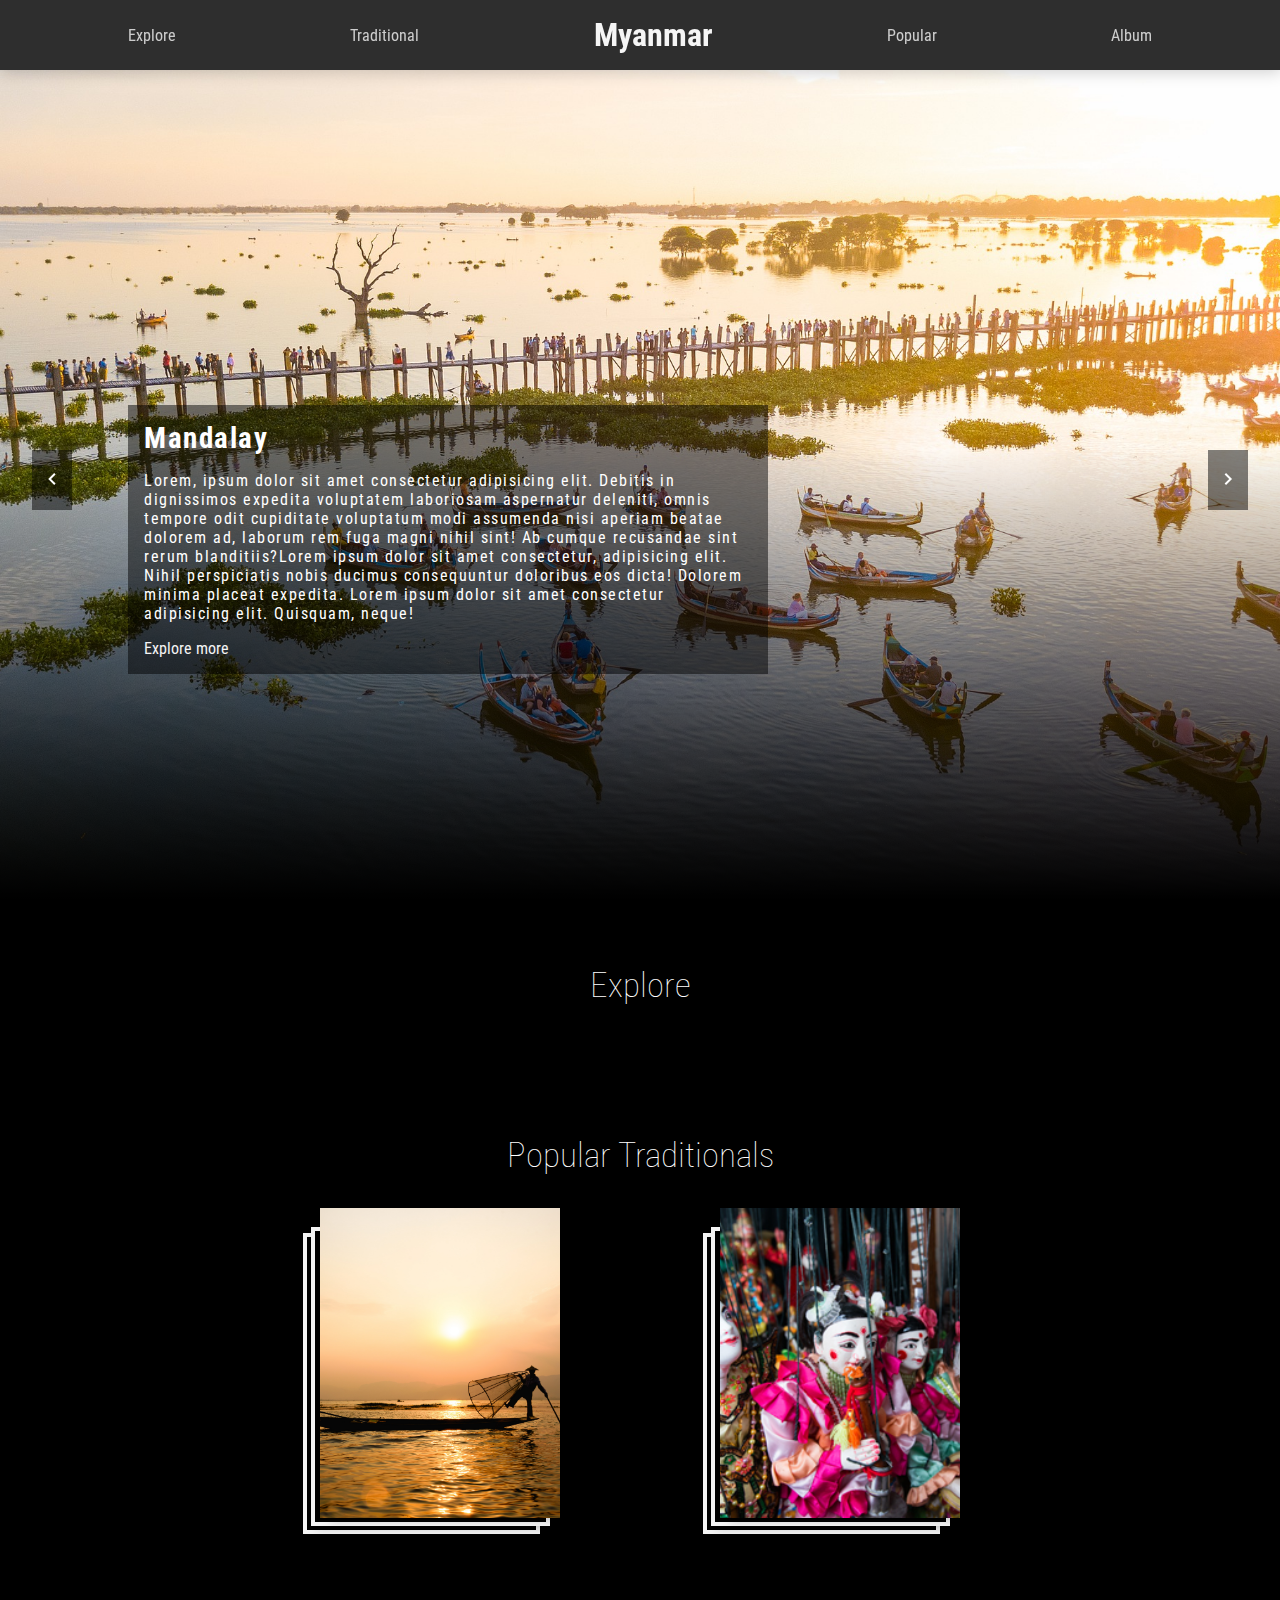
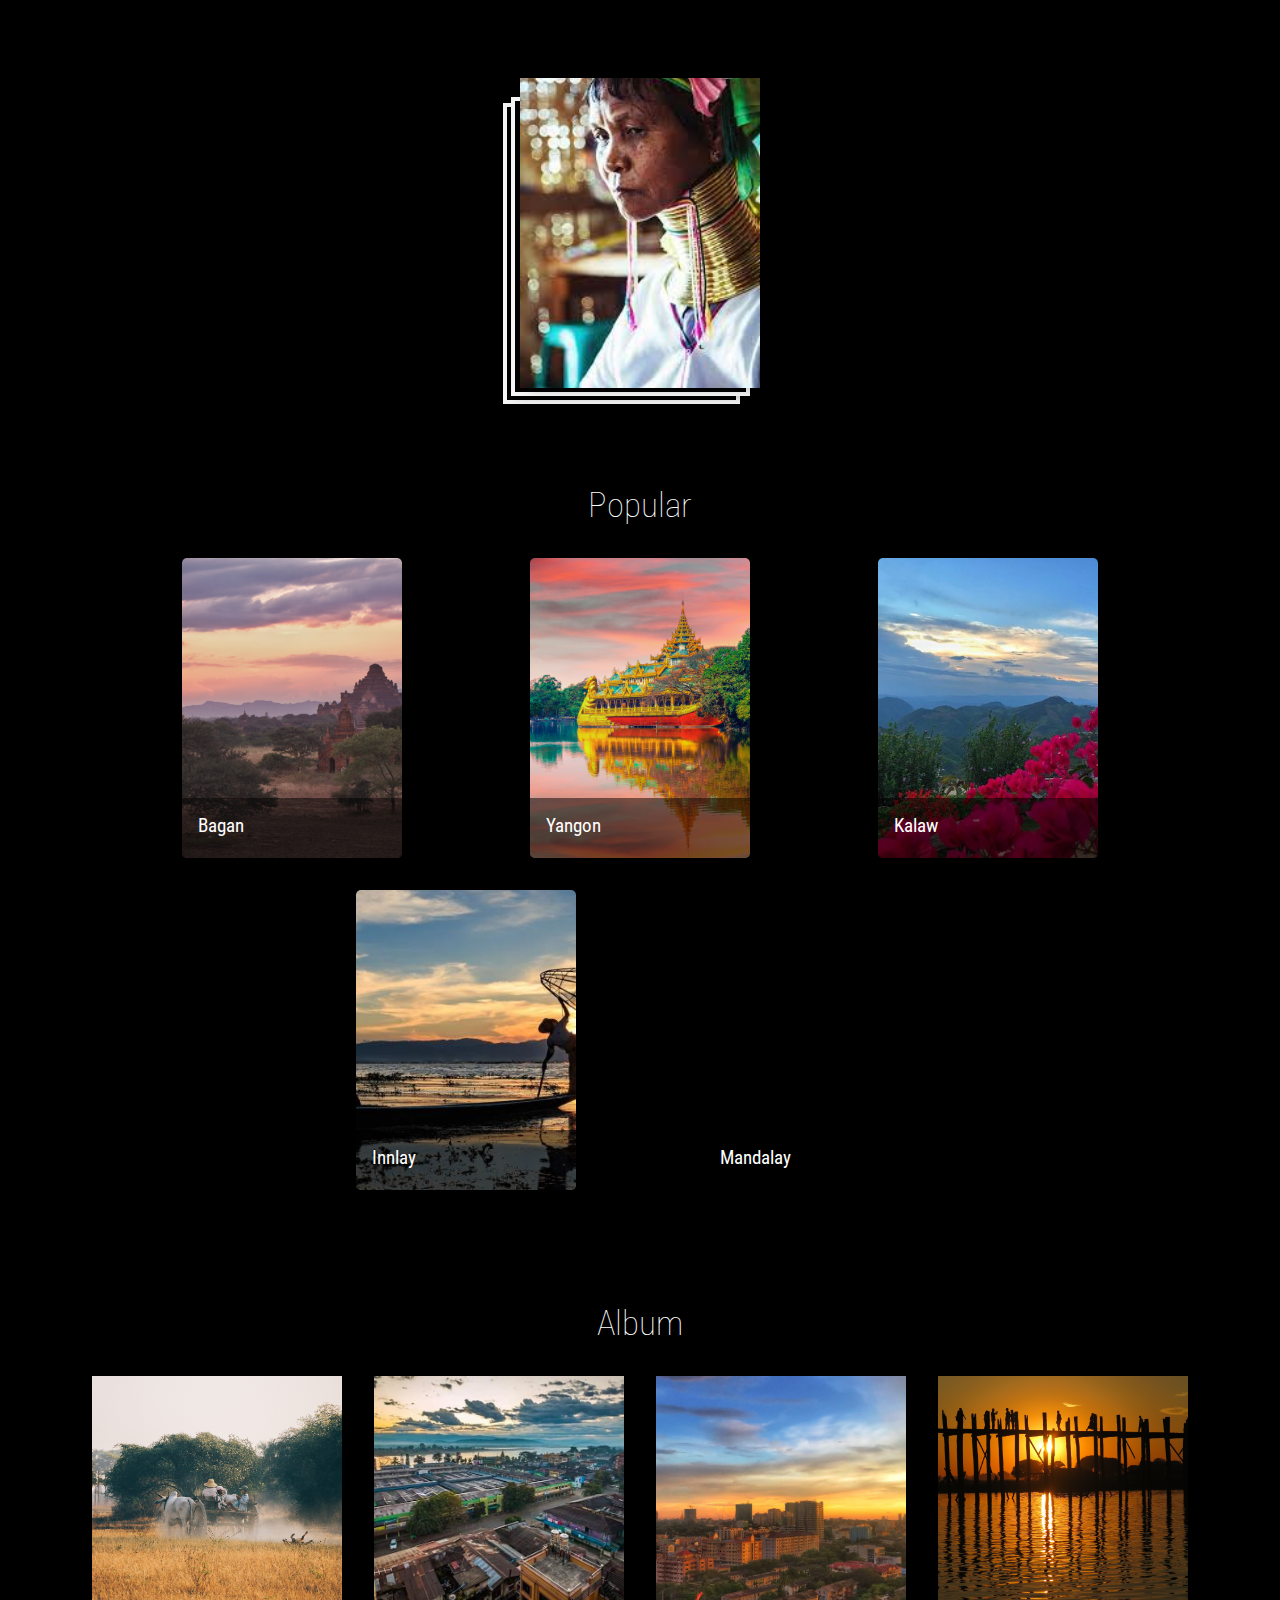
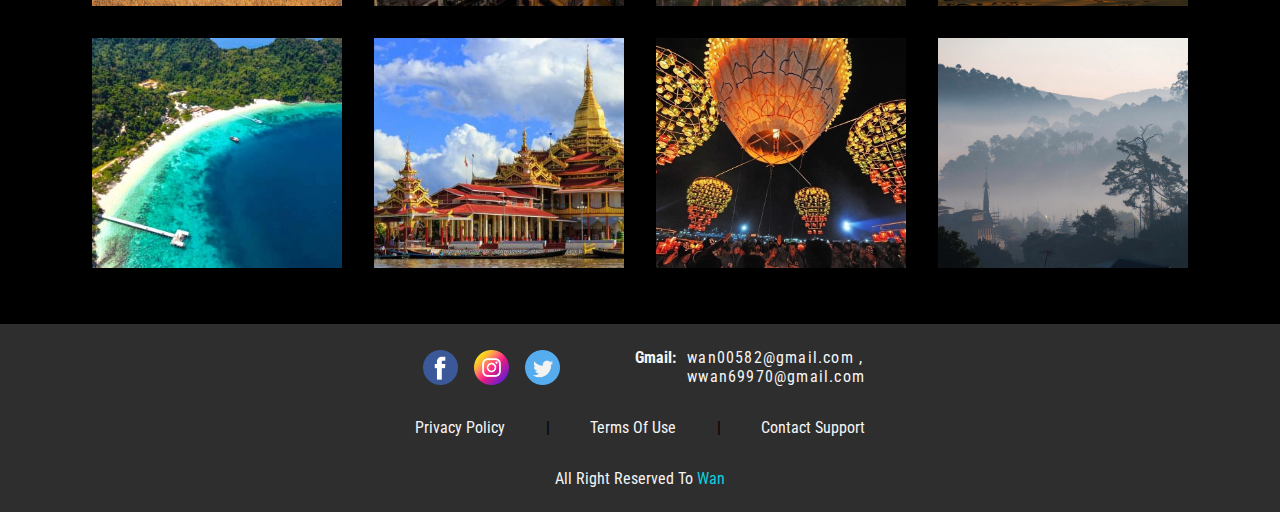
==== index.html @ 8a8c40b8 "Add files via upload" ====
<!DOCTYPE html>
<html lang="en">
<head>
     <meta charset="UTF-8">
     <meta http-equiv="X-UA-Compatible" content="IE=edge">
     <meta name="viewport" content="width=device-width, initial-scale=1.0">
     <title>Travel to Myanmar</title>

     <link rel="stylesheet" href="../../fontawesome-free-5.15.3-web/css/all.min.css">

     <link rel="stylesheet" href="https://cdnjs.cloudflare.com/ajax/libs/animate.css/4.1.1/animate.min.css"/>

     <link rel="stylesheet" href="style/style.css">

</head>
<body>

     <div class="nav" id="nav">
          <a href="#explore" class="nav-item">explore</a>
          <a href="#traditional" class="nav-item">traditional</a>
          <a href="#home" class="logo"><h1>myanmar</h1></a>
          <a href="#popular" class="nav-item">popular</a>
          <a href="#album" class="nav-item">album</a>
     </div>

     <section class="home" id="home">

          <button id="leftBtn" class="btn left"><img src="_data/graphic/btn/navigate_before_white_24dp.svg" alt=""></button>

          <div class="container" id="containerHome">
               <div class="caurosel-home animate__animated animate__fadeIn" style="background-image: url('_data/img/mandalay3.jpg');">
                    <div class="content animate__animated animate__fadeInLeft">
                         <h1>Mandalay</h1>
                         <p>Lorem, ipsum dolor sit amet consectetur adipisicing elit. Debitis in dignissimos expedita voluptatem laboriosam aspernatur deleniti, omnis tempore odit cupiditate voluptatum modi assumenda nisi aperiam beatae dolorem ad, laborum rem fuga magni nihil sint! Ab cumque recusandae sint rerum blanditiis?Lorem ipsum dolor sit amet consectetur, adipisicing elit. Nihil perspiciatis nobis ducimus consequuntur doloribus eos dicta! Dolorem minima placeat expedita. Lorem ipsum dolor sit amet consectetur adipisicing elit. Quisquam, neque!</p>
                         <a href="#">Explore more <i class="fas fa-chevron-right"></i></a>
                    </div>
               </div>
               <div class="caurosel-home" style="background-image: url('_data/img/innlay.jpg');">
                    <div class="content">
                         <h1>Innlay</h1>
                         <p>Lorem, ipsum dolor sit amet consectetur adipisicing elit. Debitis in dignissimos expedita voluptatem laboriosam aspernatur deleniti, omnis tempore odit cupiditate voluptatum modi assumenda nisi aperiam beatae dolorem ad, laborum rem fuga magni nihil sint! Ab cumque recusandae sint rerum blanditiis?</p>
                         <a href="#">Explore more <i class="fas fa-chevron-right"></i></a>
                    </div>
               </div>

               <div class="caurosel-home" style="background-image: url('_data/img/bagan.jpg');">
                    <div class="content">
                         <h1>Bagan</h1>
                         <p>Lorem, ipsum dolor sit amet consectetur adipisicing elit. Debitis in dignissimos expedita voluptatem laboriosam aspernatur deleniti, omnis tempore odit cupiditate voluptatum modi assumenda nisi aperiam beatae dolorem ad, laborum rem fuga magni nihil sint! Ab cumque recusandae sint rerum blanditiis?</p>
                         <a href="#">Explore more <i class="fas fa-chevron-right"></i></a>
                    </div>
               </div>

               <div class="caurosel-home" style="background-image: url('_data/img/kawthaung.jpg');">
                    <div class="content">
                         <h1>kawthaung</h1>
                         <p>Lorem, ipsum dolor sit amet consectetur adipisicing elit. Debitis in dignissimos expedita voluptatem laboriosam aspernatur deleniti, omnis tempore odit cupiditate voluptatum modi assumenda nisi aperiam beatae dolorem ad, laborum rem fuga magni nihil sint! Ab cumque recusandae sint rerum blanditiis?</p>
                         <a href="#">Explore more <i class="fas fa-chevron-right"></i></a>
                    </div>
               </div>


<!-- 
               <div class="small-caurosel">

                    <div class="container">
                         <div style="background-image: url('_data/img/bagan.jpg');" class="animate__animated animate__zoomIn"></div>
                         <div style="background-image: url('_data/img/bagan.jpg');" class="animate__animated animate__zoomIn"></div>
                         <div style="background-image: url('_data/img/bagan.jpg');" class="animate__animated animate__zoomIn"></div>
                         <div style="background-image: url('_data/img/bagan.jpg');" class="animate__animated animate__zoomIn"></div>
                    </div>

               </div> -->
          </div>
          <button id="rightBtn" class="btn right"><img src="_data/graphic/btn/navigate_next_white_24dp.svg" alt=""></button>
          
     </section>

     <section class="explore" id="explore">
          <h1>Explore</h1>

          <div class="boxes">
               <div class="big"></div>
               <!-- <div class="small"></div> -->
          </div>
          <div class="circles">
               <div class="big"></div>
               <div class="small"></div>
          </div>

          <div class="container">
               <a href="#explore" class="card" style="background-image: url('_data/img/bagan3.jpg');">
                    <div class="content">
                         <h3>bagan</h3>
                         <p>Lorem ipsum dolor sit, amet consectetur adipisicing elit.</p>
                    </div>
               </a>
               <a href="#explore" class="card" style="background-image: url('_data/img/innlay3.jpg');">
                    <div class="content">
                         <h3>innlay</h3>
                         <p>Lorem ipsum dolor sit, amet consectetur adipisicing elit.</p>
                    </div>
               </a>
               <a href="#explore" class="card" style="background-image: url('_data/img/kawthaung2.jpg');">
                    <div class="content">
                         <h3>kawthaung</h3>
                         <p>Lorem ipsum dolor sit, amet consectetur adipisicing elit.</p>
                    </div>
               </a>
               <a href="#explore" class="card" style="background-image: url('_data/img/mandalay3.jpg');">
                    <div class="content">
                         <h3>mandalay</h3>
                         <p>Lorem ipsum dolor sit, amet consectetur adipisicing elit.</p>
                    </div>
               </a>
               <a href="#explore" class="card" style="background-image: url('_data/img/yangon4.jpg');">
                    <div class="content">
                         <h3>yangon</h3>
                         <p>Lorem ipsum dolor sit, amet consectetur adipisicing elit.</p>
                    </div>
               </a>
               <a href="#explore" class="card" style="background-image: url('_data/img/taunggyi1.jpg');">
                    <div class="content">
                         <h3>taunggyi</h3>
                         <p>Lorem ipsum dolor sit, amet consectetur adipisicing elit.</p>
                    </div>
               </a>
               <a href="#explore" class="card" style="background-image: url('_data/img/kalaw.jpg');">
                    <div class="content">
                         <h3>kalaw</h3>
                         <p>Lorem ipsum dolor sit, amet consectetur adipisicing elit.</p>
                    </div>
               </a>
               <a href="#explore" class="card" style="background-image: url('_data/img/kyitehteeyoe.jpg');">
                    <div class="content">
                         <h3>kyitehteeyoe</h3>
                         <p>Lorem ipsum dolor sit, amet consectetur adipisicing elit.</p>
                    </div>
               </a>
          </div>
     </section>

     <section class="traditional" id="traditional">
          <h1>popular traditionals</h1>

          <div class="container">
               <div class="card">
                    <div class="for-img" style="background-image: url('_data/img/innlay.jpg');"></div>
                    <div class="content">
                         <h3>Innlay</h3>
                         <p>Lorem ipsum dolor sit amet consectetur adipisicing elit. Expedita porro vel rerum, totam quod illo vitae dolore debitis aliquid amet?</p>
                    </div>
               </div>
               <div class="card">
                    <div class="for-img" style="background-image: url('_data/img/bagan5.jpg');"></div>
                    <div class="content">
                         <h3>Bagan</h3>
                         <p>Lorem ipsum dolor sit amet consectetur adipisicing elit. Expedita porro vel rerum, totam quod illo vitae dolore debitis aliquid amet?</p>
                    </div>
               </div>
               <div class="card">
                    <div class="for-img" style="background-image: url('_data/img/shan.jpg');"></div>
                    <div class="content">
                         <h3>Kayan</h3>
                         <p>Lorem ipsum dolor sit amet consectetur adipisicing elit. Expedita porro vel rerum, totam quod illo vitae dolore debitis aliquid amet?</p>
                    </div>
               </div>
               
          </div>
     </section>

     <!-- popular section -->
     <section class="popular" id="popular">
          <h1>popular</h1>
          <div class="container">
               <div class="card" style="background-image: url('_data/img/bagan2.jpg');">
                    <div class="content">
                         <a href="#">Bagan</a>                         
                    </div>
               </div>
               <div class="card" style="background-image: url('_data/img/yangon2.jpg');">
                    <div class="content">
                         <a href="#">yangon</a>                         
                    </div>
               </div>
               <div class="card" style="background-image: url('_data/img/kalaw2.jpg');">
                    <div class="content">
                         <a href="#">kalaw</a>                         
                    </div>
               </div>
               <div class="card" style="background-image: url('_data/img/innlay3.jpg');">
                    <div class="content">
                         <a href="#">innlay</a>                         
                    </div>
               </div>
               <div class="card" style="background-image: url('_data/img/mandalay.jpg');">
                    <div class="content">
                         <a href="#">mandalay</a>                         
                    </div>
               </div>
          </div>
     </section>

     <section class="album" id="album">
          <h1>album</h1>
          <div class="container">
               <a href="#" class="card" style="background-image: url('_data/img/bagan4.jpg');">
                    <div class="content">
                         <h2>Bagan</h2>
                         <p>Lorem ipsum dolor sit amet consectetur adipisicing elit. Nobis, deleniti!</p>
                    </div>
               </a>
               <a href="#" class="card" style="background-image: url('_data/img/myitkyina.jpg');">
                    <div class="content">
                         <h2>myitkyina</h2>
                         <p>Lorem ipsum dolor sit amet consectetur adipisicing elit. Nobis, deleniti!</p>
                    </div>
               </a>
               <a href="#" class="card" style="background-image: url('_data/img/yangon3.jpg');">
                    <div class="content">
                         <h2>yangon</h2>
                         <p>Lorem ipsum dolor sit amet consectetur adipisicing elit. Nobis, deleniti!</p>
                    </div>
               </a>
               <a href="#" class="card" style="background-image: url('_data/img/mandalay2.jpg');">
                    <div class="content">
                         <h2>mandalay</h2>
                         <p>Lorem ipsum dolor sit amet consectetur adipisicing elit. Nobis, deleniti!</p>
                    </div>
               </a>
               <a href="#" class="card" style="background-image: url('_data/img/kawthaung2.jpg');">
                    <div class="content">
                         <h2>kawthaung</h2>
                         <p>Lorem ipsum dolor sit amet consectetur adipisicing elit. Nobis, deleniti!</p>
                    </div>
               </a>
               <a href="#" class="card" style="background-image: url('_data/img/innlay2.jpg');">
                    <div class="content">
                         <h2>innlay</h2>
                         <p>Lorem ipsum dolor sit amet consectetur adipisicing elit. Nobis, deleniti!</p>
                    </div>
               </a>
               <a href="#" class="card" style="background-image: url('_data/img/taunggyi2.jpg');">
                    <div class="content">
                         <h2>taunggyi</h2>
                         <p>Lorem ipsum dolor sit amet consectetur adipisicing elit. Nobis, deleniti!</p>
                    </div>
               </a>
               <a href="#" class="card" style="background-image: url('_data/img/kalaw3.jpg');">
                    <div class="content">
                         <h2>kalaw</h2>
                         <p>Lorem ipsum dolor sit amet consectetur adipisicing elit. Nobis, deleniti!</p>
                    </div>
               </a>
          </div>
     </section>

     <footer class="footer" id="footer">
          <div class="top">
               <div class="social">
                    <a href="#"><img src="_data/graphic/logo/facebook (2).png" alt=""></a>
                    <a href="#"><img src="_data/graphic/logo/instagram (1).png" alt=""></a>
                    <a href="#"><img src="_data/graphic/logo/twitter.png" alt=""></a>
               </div>
               <div class="gmail">
                    <h4>Gmail:</h4>
                    <div class="right">
                         <p>wan00582@gmail.com <span>,</span></p>
                         <p>wwan69970@gmail.com</p>
                    </div>
               </div>
          </div>
          <div class="text-part">
               <div class="top">
                    <a href="#">privacy policy</a> | 
                    <a href="#">terms of use</a> | 
                    <a href="#">contact support</a>
               </div>
               <div class="bottom">
                    <p>all right reserved to <span>Wan</span></p>
               </div>
          </div>
     </footer>
<script src="js/app.js"></script>
</body>
</html>
---- style/style.css ----
@import url('https://fonts.googleapis.com/css2?family=Roboto+Condensed:wght@300;400;700&display=swap');

:root{
     --primary-color: #3f4447;
     --sec-color: rgb(0, 0, 0);
     --text: #5c5c5c;
     --align-for-all: 8rem;
     --text-color: #f5f5f5;
     --hover-color: #2e2e2e88;
}

*{
     font-family: 'Roboto Condensed', sans-serif;
     scroll-behavior: smooth;
     padding: 0;
     margin: 0;
     box-sizing: border-box;
     text-decoration: none;
}

body{
     background-color: var(--sec-color);
     overflow-x: hidden;
     /* height: 1000vh; */
}

section{
     padding: 3rem 0 2rem;
}

section h1{
     font-size: 2.2rem;
     font-weight: lighter;
     color: white;
     margin: 1rem auto;
     text-align: center;
     text-transform: capitalize;
     margin-bottom: 2rem;
}



.nav{
     display: flex;
     position: fixed;
     justify-content: space-between;
     left: 0;
     top: 0;
     right: 0;
     z-index: 1000;
     padding: 1rem var(--align-for-all);
     align-items: center;
     box-shadow: 1px 2px 15px rgba(0, 0, 0, 0.192);
     background-color: #2e2e2e;
     transition: padding 0.3s ease;
}
.nav a.nav-item{
     text-transform: capitalize;
     color: var(--text-color);
     opacity: .8;
     transition: opacity 0.3s ease;
}
.nav a:hover{
     opacity: 1;
}
.nav a.logo{
     text-transform: capitalize;
     color: var(--text-color);
}

.home{
     overflow: hidden;
     height: 100vh;
     width: 100vw;
     padding: 0;
     position: relative;
}
.home .btn{
     width: 40px;
     height: 60px;
     background-color: rgba(0, 0, 0, 0.492);
     border: 0;
     color: wheat;
     cursor: pointer;
     position: absolute;
     top: 50%;
     /* left: 0%; */
     z-index: 100;
     margin: 0 2rem;
     /* transition: background-color 0.3s ease; */
}
.home .btn:hover{
     background-color: rgba(0,0,0,0.4);
}
.home .left{
     left: 0%;
}
.home .right{
     right: 0;
}
.home .container{
     display: flex;
     position: relative;
     left: 0;
     right: 0;
     height: 100%;
     /* box-shadow: 0px 17px 24px -3px rgba(0,0,0,0.61); */
     /* -webkit-box-shadow: 0px 17px 24px -3px rgba(0,0,0,0.61);
     -moz-box-shadow: 0px 17px 24px -3px rgba(0,0,0,0.61); */
     /* padding: 0 10rem; */
}
.home .container .caurosel-home{
     width: 100%;
     height: 100vh;
     background-position: center;
     background-repeat: no-repeat;
     background-size: cover;
     position: relative;
     padding: 0 var(--align-for-all);
     /* transition-delay: 1s; */
}
.home .container .caurosel-home::before{
     content: '';
     position: absolute;
     top: 0;
     left: 0;
     right: 0;
     width: 100%;
     height: 100%;
     background: linear-gradient(to bottom,transparent 50%,rgba(0,0,0,1));
}
.home .container .caurosel-home .content{
     position: absolute;
     top: 45%;
     color: white;
     width: 50%;
     background-color: rgba(0, 0, 0, 0.492);
     padding: 1rem;
}

.home .container .caurosel-home .content h1{
     letter-spacing: 1.5px;
     font-size: 1.8rem;
     font-weight: bolder;
     margin: 0;
     text-align: start;
}
.home .container .caurosel-home .content p{
     letter-spacing: 1.5px;
     margin: 1rem 0;
}
.home .container .caurosel-home .content a{
     color: #f4f4f4;
     transition: color 0.3s ease;
}
.home .container .caurosel-home .content a:hover{
     color: var(--text);
}

.home .container .small-caurosel{
     position: absolute;
     bottom: 50px;
     padding: 0 10rem;
     width: 100vw;
     display: flex;
     /* justify-content: space-between; */
}
.home .container .small-caurosel .container{
     width: 100%;
     display: flex;
     padding: 0 3rem;
     /* justify-content: space-between; */
}

.home .container .small-caurosel .container div{
     width: 150px;
     height: 100px;
     background-size: contain;
     background-position: center;
     background-repeat: no-repeat;
     cursor: pointer;
     margin: auto;
     border: 1px solid white;
     box-shadow: 1px 4px 5px rgba(255, 255, 255, 0.116);
     /* border-radius: 2px; */
     position: relative;
}
.home .container .small-caurosel .container div::after{
     content: '';
     position: absolute;
     top: 0;
     left: 0;
     right: 0;
     width: 100%;
     height: 100%;
     background-color: transparent;
     transition: background-color 0.3s ease;
}
.home .container .small-caurosel .container div:hover::after{
     background-color: rgba(0,0,0,0.3);
}

.explore{
     padding: 3rem var(--align-for-all) 2rem;
     position: relative;
     /* height: 100%; */
}

.explore .boxes{
     position: absolute;
     top: 35%;
     left: 5%;
     width: 100%;
     height: 100%;
}
.explore .boxes .big{
     position: absolute;
     width: 90%;
     height: 50%;
     border: 8px solid white;
     /* border-bottom: 0; */
     border-top: 0;
     border-right: 0;
     display: none;
}
.explore .boxes .small{
     left: 5%;
     top: 5%;
     position: absolute;
     width: 80%;
     height: 40%;
     border: 8px solid white;
     border-top: 0;
     border-right: 0;
}
.explore .circles{
     position: absolute;
}

.explore .container{
     display: flex;
     justify-content: center;
     flex: 1 1;
     flex-wrap: wrap;
     gap: 2rem 6rem;
     margin-top: 2rem;
}
.explore .container .card{
     background-position: center;
     background-size: cover;
     background-repeat: no-repeat;
     display: flex;
     justify-content: center;
     align-items: center;
     width: 200px;
     height: 260px;
     cursor: pointer;
     border-radius: 5px;
     transition: box-shadow 0.2s ease;
     position: relative;
     overflow: hidden;
     display: none;
}


.explore .container .card .content{
     position: absolute;
     padding: 0 1rem;
     width: 50%;
     color: var(--text-color);
     background-color: transparent;
     width: 100%;
     height: 45%;
     top: 85%;
     transition: background-color 0.3s ease, top 0.3s ease;
}

.explore .container .card .content h3{
     font-size: 1.5rem;
     text-transform: capitalize;
     color: var(--text-color);
     margin-top: .2rem;
     margin-bottom: .8rem;
}
/* 
.explore .container .card:hover .content h3{
     color: var(--text);
} */

.explore .container .card:hover{
     box-shadow: 0px 2px 10px rgba(167, 165, 165, 0.377);
}
.explore .container .card:hover .content{
     background-color: var(--hover-color);
     top: 55%;
}

/* traditional section styling */
.traditional .container{
     display: flex;
     flex: 1 1;
     gap: 10rem;
     flex-wrap: wrap;
     justify-content: center;
     /* flex-direction: column; */
     align-items: center;
     width: 100%;
     padding: 0 var(--align-for-all);
}

.traditional .container .card{
     position: relative;
     width: 240px;
     height: 310px;
     display: flex;
     align-items: flex-end;
     /* overflow: hidden; */
}

.traditional .container .card .for-img{
     position: absolute;
     width: 240px;
     height: 310px;
     background-position: center;
     background-repeat: no-repeat;
     background-size: cover;
     /* margin-left: 4rem; */
     box-shadow: 10px 2px 10px rgba(0,0,0,0.21);
     transition: margin 0.3s ease;
     cursor: pointer;
}
.traditional .container .card .for-img::before{
     content: '';
     position: absolute;
     top: 25px;
     left: -17px;
     width: 229px;
     height: 293px;
     background-color: transparent;
     border: 4px solid var(--text-color);
     z-index: -2;
     box-shadow: 5px 2px 10px rgba(0,0,0,0.21);
     transition: left 0.3s ease,top 0.3s ease;
}
.traditional .container .card .for-img::after{
     content: '';
     position: absolute;
     top: 19px;
     left: -9px;
     width: 231px;
     height: 291px;
     background-color: var(--sec-color);
     border: 4px solid var(--text-color);
     z-index: -1;
     box-shadow: 5px 2px 10px rgba(0,0,0,0.21);
     transition: left 0.3s ease,top 0.3s ease;
}

.traditional .container .card .content{
     position: absolute;
     left: 0;
     width: 0;
     height: 180px;
     background-color: var(--primary-color);
     color: var(--text-color);
     padding: 0;
     z-index: 10;
     box-shadow: 5px 10px 10px rgba(0,0,0,0.3);
     display: flex;
     flex-direction: column;
     justify-content: center;
     align-items: center;
     margin-bottom: 8px;
     margin-left: 8px;
     transition: width 0.3s ease,padding 0.3s ease;
     overflow: hidden;
}
.traditional .container .card .content h3{
     font-size: 1.3rem;
     margin-bottom: .8rem;
     transition: display 0.3s ease;
}
.traditional .container .card .content p{
     letter-spacing: 2px;
     text-align: center;
     transition: display 0.3s ease;
}
.traditional .container .card:hover .for-img{
     margin-bottom: 8px;
     margin-left: 8px;
}
.traditional .container .card:hover .content{
     width: 400px;
     padding: 1rem;
}
.traditional .container .card:hover .for-img::before{
     top: 30px;
     left: -20px;
}
.traditional .container .card:hover .for-img::after{
     top: 22px;
     left: -10px;
}

/* popular section */
.popular{
     padding: 3rem var(--align-for-all);
}

.popular .container{
     display: flex;
     justify-content: center;
     flex: 1 1;
     gap: 2rem 8rem;
     flex-wrap: wrap;
}
.popular .container .card{
     position: relative;
     width: 220px;
     height: 300px;
     border-radius: 5px;
     background-size: cover;
     background-repeat: no-repeat;
     background-position: center;
     transition: background-position 0.6s ease;
     cursor: pointer;
     color: var(--text-color);
     overflow: hidden;
}
.popular .container .card:hover{
     background-position: right;
}
.popular .container .card .content{
     position: absolute;
     left: 0;
     bottom: 0;
     right: 0;
     background-color: rgba(0,0,0,0.5);
     width: 100%;
     height: 20%;
     padding: 1rem;
     transition: top 0.4s ease;
}
.popular .container .card .content a{
     font-size: 1.2rem;
     text-transform: capitalize;
}
.popular .container .card .content a{
     color: white;
     transition: color 0.3s ease;
}
.popular .container .card .content a:hover{
     color: gray;
}

/* albumn section */
.album .container{
     display: flex;
     justify-content: center;
     flex: 1 1;
     flex-wrap: wrap;
     gap: 2rem;
}
.album .container .card{
     color: var(--text-color);
     position: relative;
     width: 250px;
     height: 230px;
     background-size: cover;
     background-repeat: no-repeat;
     background-position: center;
     overflow: hidden;
}
.album .container .card .content{
     background-color: rgba(0,0,0,0.4);
     display: flex;
     flex-direction: column;
     justify-content: center;
     align-items: center;
     position: absolute;
     top: 100%;
     left: 0;
     right: 0;
     width: 100%;
     height: 100%;
     transition: top 0.3s ease;
}
.album .container .card:hover .content{
     top: 0;
}
.album .container .card .content h2{
     font-size: 1.4rem;
     margin-bottom: 1rem;
     text-transform: capitalize;
}
.album .container .card .content p{
     text-align: center;
     letter-spacing: 1.5px;
}

/* footer section */
.footer{
     width: 100%;
     background-color: #2e2e2e;
     display: flex;
     justify-content: center;
     align-items: center;
     flex-direction: column;
     padding: 1.5rem 0;
     margin-top: 1.5rem;
}
.footer .social{
     display: flex;
     justify-content: center;
     align-items: center;
}
.footer .social a{
     border-radius: 50%;
     display: flex;
     justify-content: center;
     align-items: center;
     margin: 0 .5rem;
     opacity: 1;
     transition: opacity 0.3s ease;
}
.footer .social a img{
     width: 35px;
     height: 35px;
}
.footer .social a:hover{
     opacity: 0.8;
}
.footer .top{
     display: flex;
     justify-content: space-between;
     width: 450px;
}
.footer .top .gmail{
     display: flex;
     width: 230px;
     justify-content: space-between;
     color: var(--text-color);
}
.footer .top .gmail h4{
     cursor: default;
}
.footer .top .gmail .right p{
     letter-spacing: 1.2px;
}
.footer .text-part .top{
     color: #000;
     margin: 2rem 0;
}
.footer .text-part .top a{
     color: var(--text-color);
     text-transform: capitalize;
     transition: opacity 0.3s ease;
}
.footer .text-part .top a:hover{
     opacity: .8;
}
.footer .text-part .bottom{
     display: flex;
     justify-content: center;
}
.footer .text-part .bottom p{
     text-transform: capitalize;
     color: var(--text-color);
}
.footer .text-part .bottom p span{
     color: #0dd1df;
}
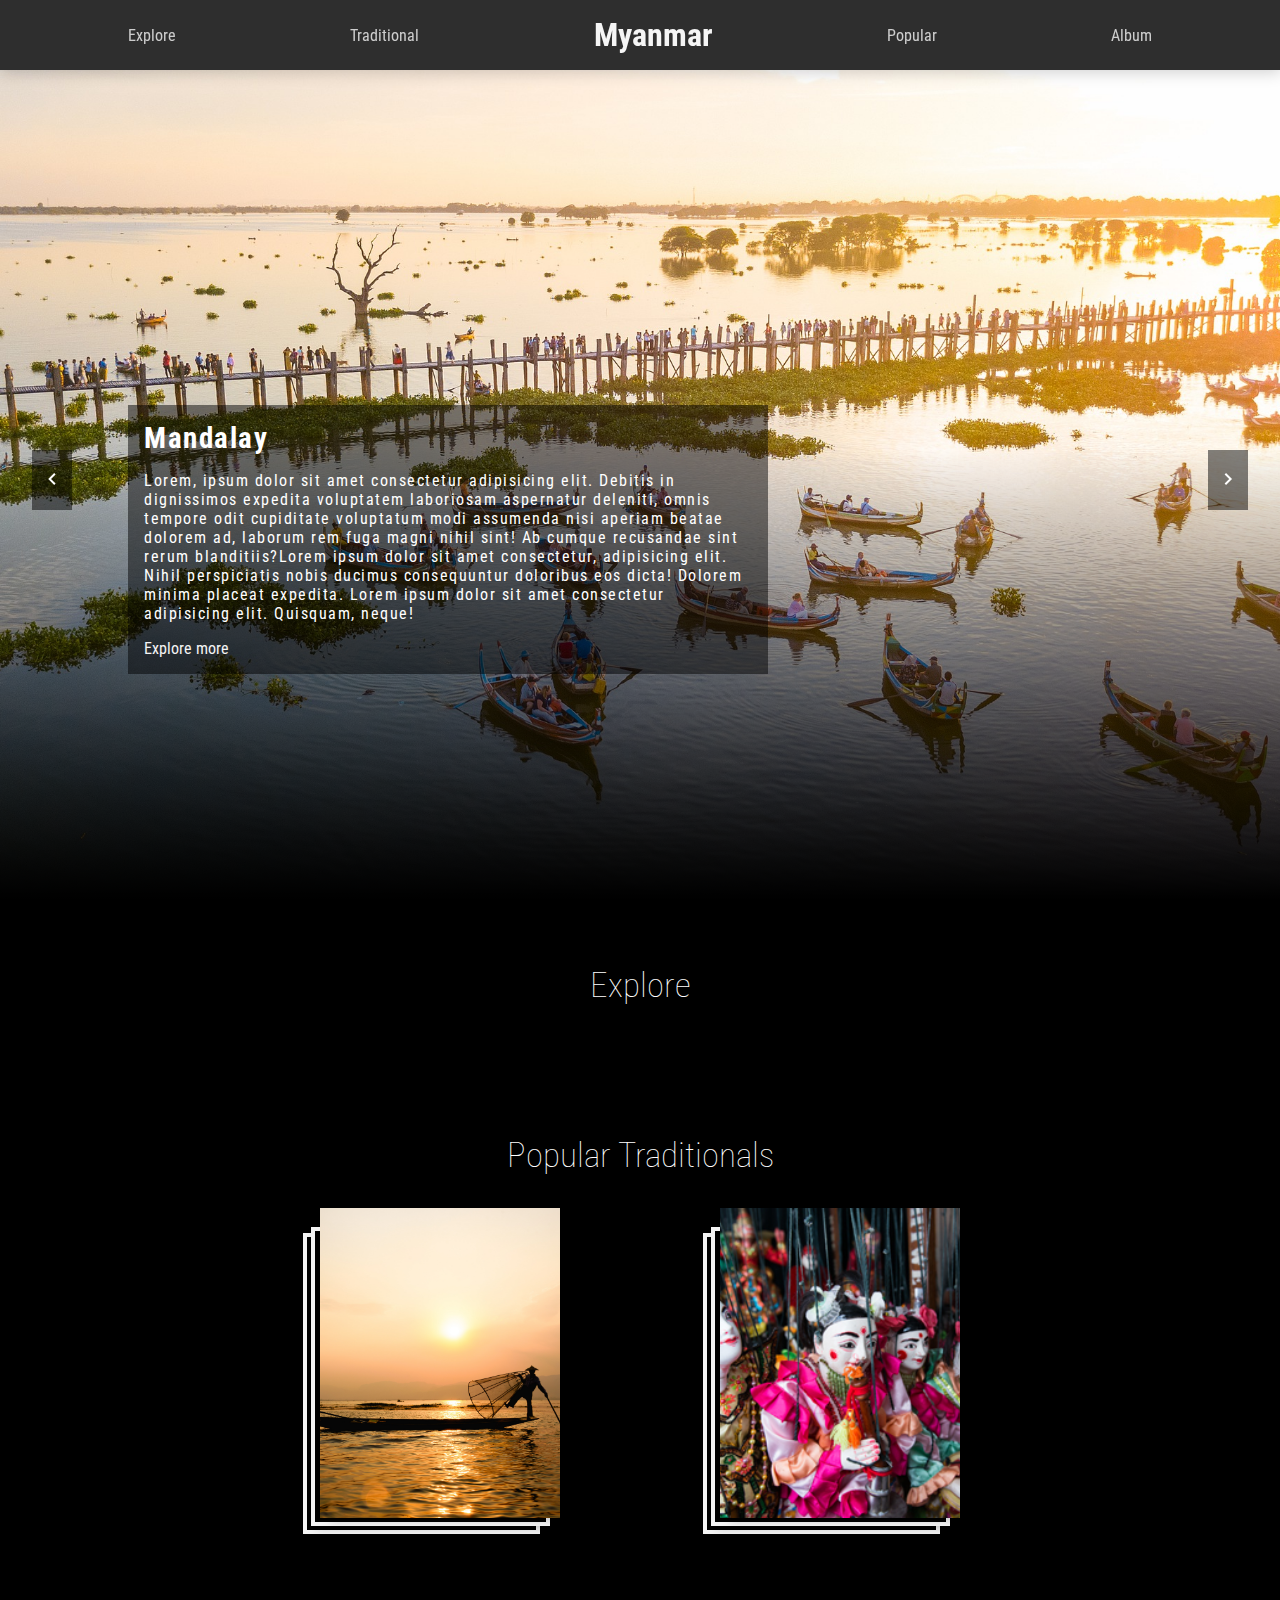
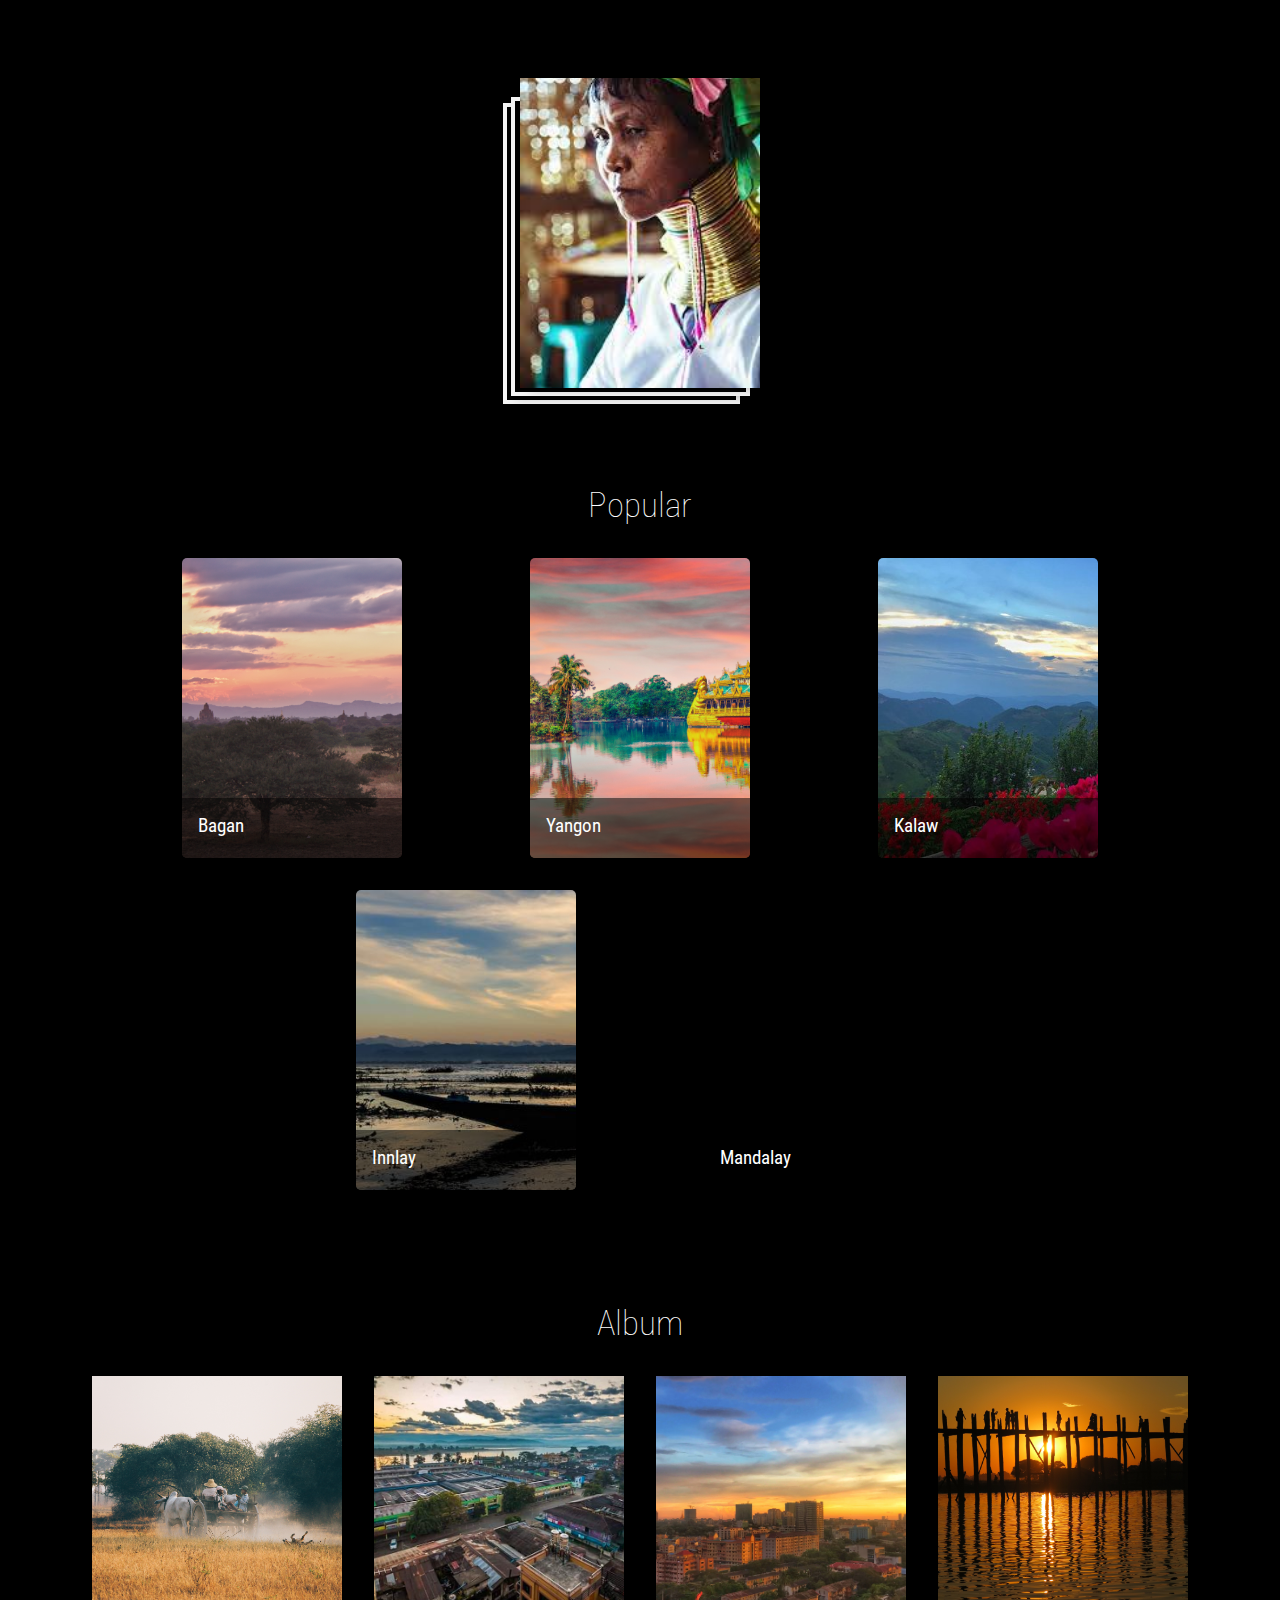
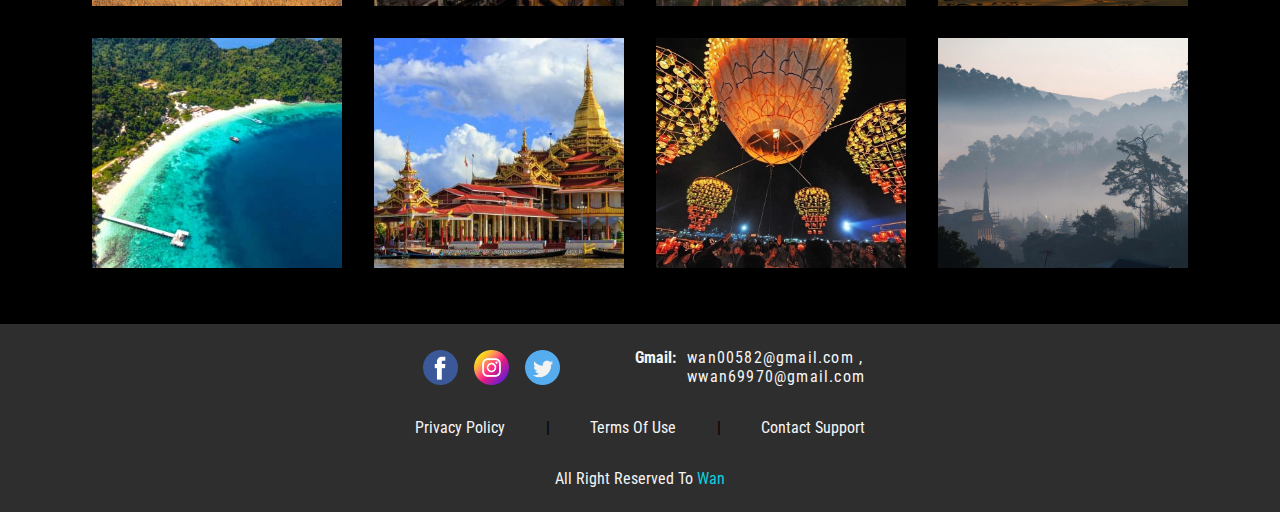
==== commit 101ef626: "update" ====
--- a/index.html
+++ b/index.html
@@ -58,22 +58,8 @@
                          <a href="#">Explore more <i class="fas fa-chevron-right"></i></a>
                     </div>
                </div>
-
-
-<!-- 
-               <div class="small-caurosel">
-
-                    <div class="container">
-                         <div style="background-image: url('_data/img/bagan.jpg');" class="animate__animated animate__zoomIn"></div>
-                         <div style="background-image: url('_data/img/bagan.jpg');" class="animate__animated animate__zoomIn"></div>
-                         <div style="background-image: url('_data/img/bagan.jpg');" class="animate__animated animate__zoomIn"></div>
-                         <div style="background-image: url('_data/img/bagan.jpg');" class="animate__animated animate__zoomIn"></div>
-                    </div>
-
-               </div> -->
           </div>
           <button id="rightBtn" class="btn right"><img src="_data/graphic/btn/navigate_next_white_24dp.svg" alt=""></button>
-          
      </section>
 
      <section class="explore" id="explore">
@@ -81,7 +67,6 @@
 
           <div class="boxes">
                <div class="big"></div>
-               <!-- <div class="small"></div> -->
           </div>
           <div class="circles">
                <div class="big"></div>
@@ -173,9 +158,11 @@
      <section class="popular" id="popular">
           <h1>popular</h1>
           <div class="container">
-               <div class="card" style="background-image: url('_data/img/bagan2.jpg');">
-                    <div class="content">
-                         <a href="#">Bagan</a>                         
+               <div class="card-container">
+                    <div class="card" style="background-image: url('_data/img/bagan2.jpg');">
+                         <div class="content">
+                              <a href="#">Bagan</a>                         
+                         </div>
                     </div>
                </div>
                <div class="card" style="background-image: url('_data/img/yangon2.jpg');">
--- a/style/style.css
+++ b/style/style.css
@@ -302,7 +302,6 @@
      gap: 10rem;
      flex-wrap: wrap;
      justify-content: center;
-     /* flex-direction: column; */
      align-items: center;
      width: 100%;
      padding: 0 var(--align-for-all);
@@ -314,7 +313,6 @@
      height: 310px;
      display: flex;
      align-items: flex-end;
-     /* overflow: hidden; */
 }
 
 .traditional .container .card .for-img{
@@ -324,7 +322,6 @@
      background-position: center;
      background-repeat: no-repeat;
      background-size: cover;
-     /* margin-left: 4rem; */
      box-shadow: 10px 2px 10px rgba(0,0,0,0.21);
      transition: margin 0.3s ease;
      cursor: pointer;
@@ -421,14 +418,17 @@
      border-radius: 5px;
      background-size: cover;
      background-repeat: no-repeat;
+     background-position: left;
+     cursor: pointer;
+     color: var(--text-color);
+     overflow: hidden;
+     transition: 0.3s ease;
+}
+.popular .container .card-container .card{
+
+}
+.popular .container .card:hover{
      background-position: center;
-     transition: background-position 0.6s ease;
-     cursor: pointer;
-     color: var(--text-color);
-     overflow: hidden;
-}
-.popular .container .card:hover{
-     background-position: right;
 }
 .popular .container .card .content{
      position: absolute;
@@ -439,7 +439,6 @@
      width: 100%;
      height: 20%;
      padding: 1rem;
-     transition: top 0.4s ease;
 }
 .popular .container .card .content a{
      font-size: 1.2rem;
